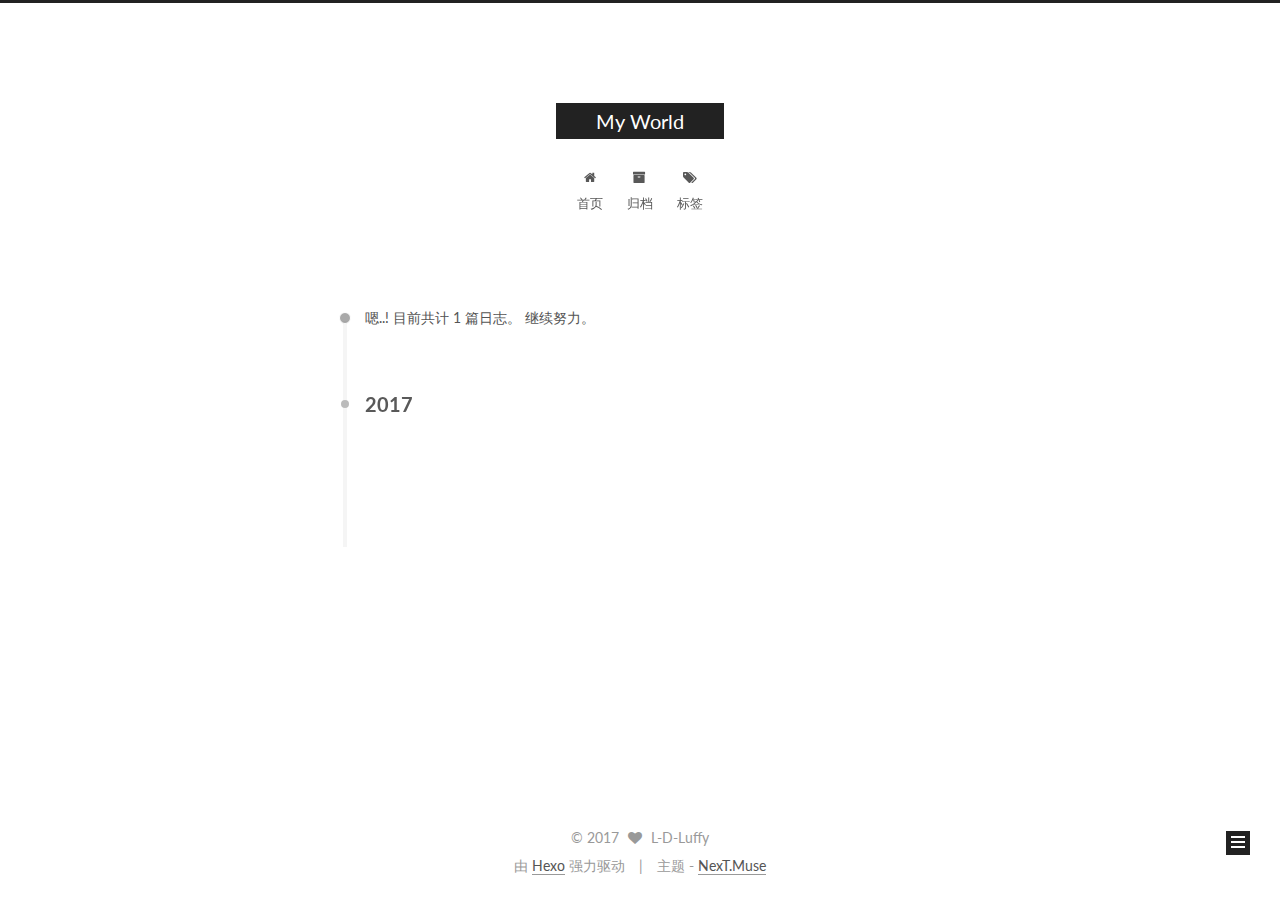
==== archives/index.html @ 0c059e35 "Site updated: 2017-06-30 21:00:08" ====
<!doctype html>



  


<html class="theme-next muse use-motion" lang="zh-Hans">
<head>
  <meta charset="UTF-8"/>
<meta http-equiv="X-UA-Compatible" content="IE=edge" />
<meta name="viewport" content="width=device-width, initial-scale=1, maximum-scale=1"/>









<meta http-equiv="Cache-Control" content="no-transform" />
<meta http-equiv="Cache-Control" content="no-siteapp" />















  
  
  <link href="/lib/fancybox/source/jquery.fancybox.css?v=2.1.5" rel="stylesheet" type="text/css" />




  
  
  
  

  
    
    
  

  

  

  

  

  
    
    
    <link href="//fonts.googleapis.com/css?family=Lato:300,300italic,400,400italic,700,700italic&subset=latin,latin-ext" rel="stylesheet" type="text/css">
  






<link href="/lib/font-awesome/css/font-awesome.min.css?v=4.6.2" rel="stylesheet" type="text/css" />

<link href="/css/main.css?v=5.1.1" rel="stylesheet" type="text/css" />


  <meta name="keywords" content="Hexo, NexT" />








  <link rel="shortcut icon" type="image/x-icon" href="/favicon.ico?v=5.1.1" />






<meta name="description" content="Welcome,My friends">
<meta property="og:type" content="website">
<meta property="og:title" content="My World">
<meta property="og:url" content="LD-luffy.github.io/archives/index.html">
<meta property="og:site_name" content="My World">
<meta property="og:description" content="Welcome,My friends">
<meta name="twitter:card" content="summary">
<meta name="twitter:title" content="My World">
<meta name="twitter:description" content="Welcome,My friends">



<script type="text/javascript" id="hexo.configurations">
  var NexT = window.NexT || {};
  var CONFIG = {
    root: '/',
    scheme: 'Muse',
    sidebar: {"position":"left","display":"post","offset":12,"offset_float":0,"b2t":false,"scrollpercent":false},
    fancybox: true,
    motion: true,
    duoshuo: {
      userId: '0',
      author: '博主'
    },
    algolia: {
      applicationID: '',
      apiKey: '',
      indexName: '',
      hits: {"per_page":10},
      labels: {"input_placeholder":"Search for Posts","hits_empty":"We didn't find any results for the search: ${query}","hits_stats":"${hits} results found in ${time} ms"}
    }
  };
</script>



  <link rel="canonical" href="LD-luffy.github.io/archives/"/>





  <title>归档 | My World</title>
  














</head>

<body itemscope itemtype="http://schema.org/WebPage" lang="zh-Hans">

  
  
    
  

  <div class="container sidebar-position-left  page-archive  ">
    <div class="headband"></div>

    <header id="header" class="header" itemscope itemtype="http://schema.org/WPHeader">
      <div class="header-inner"><div class="site-brand-wrapper">
  <div class="site-meta ">
    

    <div class="custom-logo-site-title">
      <a href="/"  class="brand" rel="start">
        <span class="logo-line-before"><i></i></span>
        <span class="site-title">My World</span>
        <span class="logo-line-after"><i></i></span>
      </a>
    </div>
      
        <p class="site-subtitle"></p>
      
  </div>

  <div class="site-nav-toggle">
    <button>
      <span class="btn-bar"></span>
      <span class="btn-bar"></span>
      <span class="btn-bar"></span>
    </button>
  </div>
</div>

<nav class="site-nav">
  

  
    <ul id="menu" class="menu">
      
        
        <li class="menu-item menu-item-home">
          <a href="/" rel="section">
            
              <i class="menu-item-icon fa fa-fw fa-home"></i> <br />
            
            首页
          </a>
        </li>
      
        
        <li class="menu-item menu-item-archives">
          <a href="/archives/" rel="section">
            
              <i class="menu-item-icon fa fa-fw fa-archive"></i> <br />
            
            归档
          </a>
        </li>
      
        
        <li class="menu-item menu-item-tags">
          <a href="/tags/" rel="section">
            
              <i class="menu-item-icon fa fa-fw fa-tags"></i> <br />
            
            标签
          </a>
        </li>
      

      
    </ul>
  

  
</nav>



 </div>
    </header>

    <main id="main" class="main">
      <div class="main-inner">
        <div class="content-wrap">
          <div id="content" class="content">
            

  <section id="posts" class="posts-collapse">
    <span class="archive-move-on"></span>

    <span class="archive-page-counter">
      
      
      
        
      
      嗯..! 目前共计 1 篇日志。 继续努力。
    </span>

    

      
      
      

      
        
        <div class="collection-title">
          <h2 class="archive-year motion-element" id="archive-year-2017">2017</h2>
        </div>
      
      

      

  <article class="post post-type-normal" itemscope itemtype="http://schema.org/Article">
    <header class="post-header">

      <h2 class="post-title">
        
            <a class="post-title-link" href="/2017/06/30/hello-world/" itemprop="url">
              
                <span itemprop="name">Hello World</span>
              
            </a>
        
      </h2>

      <div class="post-meta">
        <time class="post-time" itemprop="dateCreated"
              datetime="2017-06-30T11:47:14+08:00"
              content="2017-06-30" >
          06-30
        </time>
      </div>

    </header>
  </article>



    

  </section>

  



          </div>
          


          

        </div>
        
          
  
  <div class="sidebar-toggle">
    <div class="sidebar-toggle-line-wrap">
      <span class="sidebar-toggle-line sidebar-toggle-line-first"></span>
      <span class="sidebar-toggle-line sidebar-toggle-line-middle"></span>
      <span class="sidebar-toggle-line sidebar-toggle-line-last"></span>
    </div>
  </div>

  <aside id="sidebar" class="sidebar">
    <div class="sidebar-inner">

      

      

      <section class="site-overview sidebar-panel sidebar-panel-active">
        <div class="site-author motion-element" itemprop="author" itemscope itemtype="http://schema.org/Person">
          <img class="site-author-image" itemprop="image"
               src="/images/avatar.gif"
               alt="L-D-Luffy" />
          <p class="site-author-name" itemprop="name">L-D-Luffy</p>
           
              <p class="site-description motion-element" itemprop="description">Welcome,My friends</p>
          
        </div>
        <nav class="site-state motion-element">

          
            <div class="site-state-item site-state-posts">
              <a href="/archives/">
                <span class="site-state-item-count">1</span>
                <span class="site-state-item-name">日志</span>
              </a>
            </div>
          

          

          

        </nav>

        

        <div class="links-of-author motion-element">
          
        </div>

        
        

        
        

        


      </section>

      

      

    </div>
  </aside>


        
      </div>
    </main>

    <footer id="footer" class="footer">
      <div class="footer-inner">
        <div class="copyright" >
  
  &copy; 
  <span itemprop="copyrightYear">2017</span>
  <span class="with-love">
    <i class="fa fa-heart"></i>
  </span>
  <span class="author" itemprop="copyrightHolder">L-D-Luffy</span>
</div>


<div class="powered-by">
  由 <a class="theme-link" href="https://hexo.io">Hexo</a> 强力驱动
</div>

<div class="theme-info">
  主题 -
  <a class="theme-link" href="https://github.com/iissnan/hexo-theme-next">
    NexT.Muse
  </a>
</div>


        

        
      </div>
    </footer>

    
      <div class="back-to-top">
        <i class="fa fa-arrow-up"></i>
        
      </div>
    

  </div>

  

<script type="text/javascript">
  if (Object.prototype.toString.call(window.Promise) !== '[object Function]') {
    window.Promise = null;
  }
</script>









  












  
  <script type="text/javascript" src="/lib/jquery/index.js?v=2.1.3"></script>

  
  <script type="text/javascript" src="/lib/fastclick/lib/fastclick.min.js?v=1.0.6"></script>

  
  <script type="text/javascript" src="/lib/jquery_lazyload/jquery.lazyload.js?v=1.9.7"></script>

  
  <script type="text/javascript" src="/lib/velocity/velocity.min.js?v=1.2.1"></script>

  
  <script type="text/javascript" src="/lib/velocity/velocity.ui.min.js?v=1.2.1"></script>

  
  <script type="text/javascript" src="/lib/fancybox/source/jquery.fancybox.pack.js?v=2.1.5"></script>


  


  <script type="text/javascript" src="/js/src/utils.js?v=5.1.1"></script>

  <script type="text/javascript" src="/js/src/motion.js?v=5.1.1"></script>



  
  

  
  
    <script type="text/javascript" id="motion.page.archive">
      $('.archive-year').velocity('transition.slideLeftIn');
    </script>
  


  


  <script type="text/javascript" src="/js/src/bootstrap.js?v=5.1.1"></script>



  


  




	





  





  





  






  





  

  

  

  

  

  

</body>
</html>
---- css/main.css ----
/* normalize.css v3.0.2 | MIT License | git.io/normalize */
html {
  font-family: sans-serif; /* 1 */
  -ms-text-size-adjust: 100%; /* 2 */
  -webkit-text-size-adjust: 100%; /* 2 */
}
body {
  margin: 0;
}
article,
aside,
details,
figcaption,
figure,
footer,
header,
hgroup,
main,
menu,
nav,
section,
summary {
  display: block;
}
audio,
canvas,
progress,
video {
  display: inline-block; /* 1 */
  vertical-align: baseline; /* 2 */
}
audio:not([controls]) {
  display: none;
  height: 0;
}
[hidden],
template {
  display: none;
}
a {
  background-color: transparent;
}
a:active,
a:hover {
  outline: 0;
}
abbr[title] {
  border-bottom: 1px dotted;
}
b,
strong {
  font-weight: bold;
}
dfn {
  font-style: italic;
}
h1 {
  font-size: 2em;
  margin: 0.67em 0;
}
mark {
  background: #ff0;
  color: #000;
}
small {
  font-size: 80%;
}
sub,
sup {
  font-size: 75%;
  line-height: 0;
  position: relative;
  vertical-align: baseline;
}
sup {
  top: -0.5em;
}
sub {
  bottom: -0.25em;
}
img {
  border: 0;
}
svg:not(:root) {
  overflow: hidden;
}
figure {
  margin: 1em 40px;
}
hr {
  -moz-box-sizing: content-box;
  box-sizing: content-box;
  height: 0;
}
pre {
  overflow: auto;
}
code,
kbd,
pre,
samp {
  font-family: monospace, monospace;
  font-size: 1em;
}
button,
input,
optgroup,
select,
textarea {
  color: inherit; /* 1 */
  font: inherit; /* 2 */
  margin: 0; /* 3 */
}
button {
  overflow: visible;
}
button,
select {
  text-transform: none;
}
button,
html input[type="button"],
input[type="reset"],
input[type="submit"] {
  -webkit-appearance: button; /* 2 */
  cursor: pointer; /* 3 */
}
button[disabled],
html input[disabled] {
  cursor: default;
}
button::-moz-focus-inner,
input::-moz-focus-inner {
  border: 0;
  padding: 0;
}
input {
  line-height: normal;
}
input[type="checkbox"],
input[type="radio"] {
  box-sizing: border-box; /* 1 */
  padding: 0; /* 2 */
}
input[type="number"]::-webkit-inner-spin-button,
input[type="number"]::-webkit-outer-spin-button {
  height: auto;
}
input[type="search"] {
  -webkit-appearance: textfield; /* 1 */
  -moz-box-sizing: content-box;
  -webkit-box-sizing: content-box; /* 2 */
  box-sizing: content-box;
}
input[type="search"]::-webkit-search-cancel-button,
input[type="search"]::-webkit-search-decoration {
  -webkit-appearance: none;
}
fieldset {
  border: 1px solid #c0c0c0;
  margin: 0 2px;
  padding: 0.35em 0.625em 0.75em;
}
legend {
  border: 0; /* 1 */
  padding: 0; /* 2 */
}
textarea {
  overflow: auto;
}
optgroup {
  font-weight: bold;
}
table {
  border-collapse: collapse;
  border-spacing: 0;
}
td,
th {
  padding: 0;
}
::selection {
  background: #262a30;
  color: #fff;
}
body {
  position: relative;
  font-family: 'Lato', "PingFang SC", "Microsoft YaHei", sans-serif;
  font-size: 14px;
  line-height: 2;
  color: #555;
  background: #fff;
}
@media (max-width: 767px) {
  body {
    padding-right: 0 !important;
  }
}
@media (min-width: 768px) and (max-width: 991px) {
  body {
    padding-right: 0 !important;
  }
}
@media (min-width: 1600px) {
  body {
    font-size: 16px;
  }
}
h1,
h2,
h3,
h4,
h5,
h6 {
  margin: 0;
  padding: 0;
  font-weight: bold;
  line-height: 1.5;
  font-family: 'Lato', "PingFang SC", "Microsoft YaHei", sans-serif;
}
h2,
h3,
h4,
h5,
h6 {
  margin: 20px 0 15px;
}
h1 {
  font-size: 22px;
}
@media (max-width: 767px) {
  h1 {
    font-size: 18px;
  }
}
h2 {
  font-size: 20px;
}
@media (max-width: 767px) {
  h2 {
    font-size: 16px;
  }
}
h3 {
  font-size: 18px;
}
@media (max-width: 767px) {
  h3 {
    font-size: 14px;
  }
}
h4 {
  font-size: 16px;
}
@media (max-width: 767px) {
  h4 {
    font-size: 12px;
  }
}
h5 {
  font-size: 14px;
}
@media (max-width: 767px) {
  h5 {
    font-size: 10px;
  }
}
h6 {
  font-size: 12px;
}
@media (max-width: 767px) {
  h6 {
    font-size: 8px;
  }
}
p {
  margin: 0 0 25px 0;
}
a {
  color: #555;
  text-decoration: none;
  border-bottom: 1px solid #999;
  word-wrap: break-word;
}
a:hover {
  color: #222;
  border-bottom-color: #222;
}
blockquote {
  margin: 0;
  padding: 0;
}
img {
  display: block;
  margin: auto;
  max-width: 100%;
  height: auto;
}
hr {
  margin: 40px 0;
  height: 3px;
  border: none;
  background-color: #ddd;
  background-image: repeating-linear-gradient(-45deg, #fff, #fff 4px, transparent 4px, transparent 8px);
}
blockquote {
  padding: 0 15px;
  color: #666;
  border-left: 4px solid #ddd;
}
blockquote cite::before {
  content: "-";
  padding: 0 5px;
}
dt {
  font-weight: 700;
}
dd {
  margin: 0;
  padding: 0;
}
.text-left {
  text-align: left;
}
.text-center {
  text-align: center;
}
.text-right {
  text-align: right;
}
.text-justify {
  text-align: justify;
}
.text-nowrap {
  white-space: nowrap;
}
.text-lowercase {
  text-transform: lowercase;
}
.text-uppercase {
  text-transform: uppercase;
}
.text-capitalize {
  text-transform: capitalize;
}
.center-block {
  display: block;
  margin-left: auto;
  margin-right: auto;
}
.clearfix:before,
.clearfix:after {
  content: " ";
  display: table;
}
.clearfix:after {
  clear: both;
}
.pullquote {
  width: 45%;
}
.pullquote.left {
  float: left;
  margin-left: 5px;
  margin-right: 10px;
}
.pullquote.right {
  float: right;
  margin-left: 10px;
  margin-right: 5px;
}
.affix.affix.affix {
  position: fixed;
}
.translation {
  margin-top: -20px;
  font-size: 14px;
  color: #999;
}
.scrollbar-measure {
  width: 100px;
  height: 100px;
  overflow: scroll;
  position: absolute;
  top: -9999px;
}
.use-motion .motion-element {
  opacity: 0;
}
table {
  margin: 20px 0;
  width: 100%;
  border-collapse: collapse;
  border-spacing: 0;
  border: 1px solid #ddd;
  font-size: 14px;
  table-layout: fixed;
  word-wrap: break-all;
}
table>tbody>tr:nth-of-type(odd) {
  background-color: #f9f9f9;
}
table>tbody>tr:hover {
  background-color: #f5f5f5;
}
caption,
th,
td {
  padding: 8px;
  text-align: left;
  vertical-align: middle;
  font-weight: normal;
}
th,
td {
  border-bottom: 3px solid #ddd;
  border-right: 1px solid #eee;
}
th {
  padding-bottom: 10px;
  font-weight: 700;
}
td {
  border-bottom-width: 1px;
}
html,
body {
  height: 100%;
}
.container {
  position: relative;
  min-height: 100%;
}
.header-inner {
  margin: 0 auto;
  padding: 100px 0 70px;
  width: 700px;
}
@media (min-width: 1600px) {
  .container .header-inner {
    width: 900px;
  }
}
.main {
  padding-bottom: 150px;
}
.main-inner {
  margin: 0 auto;
  width: 700px;
}
@media (min-width: 1600px) {
  .container .main-inner {
    width: 900px;
  }
}
.footer {
  position: absolute;
  left: 0;
  bottom: 0;
  width: 100%;
  min-height: 50px;
}
.footer-inner {
  box-sizing: border-box;
  margin: 20px auto;
  width: 700px;
}
@media (min-width: 1600px) {
  .container .footer-inner {
    width: 900px;
  }
}
pre,
.highlight {
  overflow: auto;
  margin: 20px 0;
  padding: 0;
  font-size: 13px;
  color: #4d4d4c;
  background: #f7f7f7;
  line-height: 1.6;
}
pre,
code {
  font-family: consolas, Menlo, "PingFang SC", "Microsoft YaHei", monospace;
}
code {
  padding: 2px 4px;
  word-wrap: break-word;
  color: #555;
  background: #eee;
  border-radius: 3px;
  font-size: 13px;
}
pre code {
  padding: 0;
  color: #4d4d4c;
  background: none;
  text-shadow: none;
}
.highlight {
  border-radius: 1px;
}
.highlight pre {
  border: none;
  margin: 0;
  padding: 10px 0;
}
.highlight table {
  margin: 0;
  width: auto;
  border: none;
}
.highlight td {
  border: none;
  padding: 0;
}
.highlight figcaption {
  font-size: 1em;
  color: #4d4d4c;
  line-height: 1em;
  margin-bottom: 1em;
}
.highlight figcaption:before,
.highlight figcaption:after {
  content: " ";
  display: table;
}
.highlight figcaption:after {
  clear: both;
}
.highlight figcaption a {
  float: right;
  color: #4d4d4c;
}
.highlight figcaption a:hover {
  border-bottom-color: #4d4d4c;
}
.highlight .gutter pre {
  padding-left: 10px;
  padding-right: 10px;
  color: #869194;
  text-align: right;
  background-color: #eff2f3;
}
.highlight .code pre {
  width: 100%;
  padding-left: 10px;
  padding-right: 10px;
  background-color: #f7f7f7;
}
.highlight .line {
  height: 20px;
}
.gutter {
  -webkit-user-select: none;
  -moz-user-select: none;
  -ms-user-select: none;
  user-select: none;
}
.gist table {
  width: auto;
}
.gist table td {
  border: none;
}
pre .deletion {
  background: #fdd;
}
pre .addition {
  background: #dfd;
}
pre .meta {
  color: #8959a8;
}
pre .comment {
  color: #8e908c;
}
pre .variable,
pre .attribute,
pre .tag,
pre .regexp,
pre .ruby .constant,
pre .xml .tag .title,
pre .xml .pi,
pre .xml .doctype,
pre .html .doctype,
pre .css .id,
pre .css .class,
pre .css .pseudo {
  color: #c82829;
}
pre .number,
pre .preprocessor,
pre .built_in,
pre .literal,
pre .params,
pre .constant,
pre .command {
  color: #f5871f;
}
pre .ruby .class .title,
pre .css .rules .attribute,
pre .string,
pre .value,
pre .inheritance,
pre .header,
pre .ruby .symbol,
pre .xml .cdata,
pre .special,
pre .number,
pre .formula {
  color: #718c00;
}
pre .title,
pre .css .hexcolor {
  color: #3e999f;
}
pre .function,
pre .python .decorator,
pre .python .title,
pre .ruby .function .title,
pre .ruby .title .keyword,
pre .perl .sub,
pre .javascript .title,
pre .coffeescript .title {
  color: #4271ae;
}
pre .keyword,
pre .javascript .function {
  color: #8959a8;
}
.full-image.full-image.full-image {
  border: none;
  max-width: 100%;
  width: auto;
  margin: 20px auto;
}
@media (min-width: 992px) {
  .full-image.full-image.full-image {
    max-width: none;
    width: 110%;
    margin: 25px -5%;
  }
}
.blockquote-center,
.page-home .post-type-quote blockquote,
.page-post-detail .post-type-quote blockquote {
  position: relative;
  margin: 40px 0;
  padding: 0;
  border-left: none;
  text-align: center;
}
.blockquote-center::before,
.page-home .post-type-quote blockquote::before,
.page-post-detail .post-type-quote blockquote::before,
.blockquote-center::after,
.page-home .post-type-quote blockquote::after,
.page-post-detail .post-type-quote blockquote::after {
  position: absolute;
  content: ' ';
  display: block;
  width: 100%;
  height: 24px;
  opacity: 0.2;
  background-repeat: no-repeat;
  background-position: 0 -6px;
  background-size: 22px 22px;
}
.blockquote-center::before,
.page-home .post-type-quote blockquote::before,
.page-post-detail .post-type-quote blockquote::before {
  top: -20px;
  background-image: url("../images/quote-l.svg");
  border-top: 1px solid #ccc;
}
.blockquote-center::after,
.page-home .post-type-quote blockquote::after,
.page-post-detail .post-type-quote blockquote::after {
  bottom: -20px;
  background-image: url("../images/quote-r.svg");
  border-bottom: 1px solid #ccc;
  background-position: 100% 8px;
}
.blockquote-center p,
.page-home .post-type-quote blockquote p,
.page-post-detail .post-type-quote blockquote p,
.blockquote-center div,
.page-home .post-type-quote blockquote div,
.page-post-detail .post-type-quote blockquote div {
  text-align: center;
}
.post .post-body .group-picture img {
  box-sizing: border-box;
  padding: 0 3px;
  border: none;
}
.post .group-picture-row {
  overflow: hidden;
  margin-top: 6px;
}
.post .group-picture-row:first-child {
  margin-top: 0;
}
.post .group-picture-column {
  float: left;
}
.page-post-detail .post-body .group-picture-column {
  float: none;
  margin-top: 10px;
  width: auto !important;
}
.page-post-detail .post-body .group-picture-column img {
  margin: 0 auto;
}
.page-archive .group-picture-container {
  overflow: hidden;
}
.page-archive .group-picture-row {
  float: left;
}
.page-archive .group-picture-row:first-child {
  margin-top: 6px;
}
.page-archive .group-picture-column {
  max-width: 150px;
  max-height: 150px;
}
.note {
  padding: 20px;
  margin: 20px 0;
  border: 1px solid #eee;
  border-left-width: 5px;
  border-radius: 3px;
}
.note h2,
.note h3,
.note h4,
.note h5,
.note h6 {
  margin-top: 0;
  margin-bottom: 5px;
  padding-top: 0 !important;
}
.note p:last-child {
  margin-bottom: 0;
}
.note code {
  border-radius: 3px;
}
.note+.note {
  margin-top: -5px;
}
.default {
  border-left-color: #777;
}
.default h2,
.default h3,
.default h4,
.default h5,
.default h6 {
  color: #777;
}
.primary {
  border-left-color: #428bca;
}
.primary h2,
.primary h3,
.primary h4,
.primary h5,
.primary h6 {
  color: #428bca;
}
.success {
  border-left-color: #5cb85c;
}
.success h2,
.success h3,
.success h4,
.success h5,
.success h6 {
  color: #5cb85c;
}
.danger {
  border-left-color: #d9534f;
}
.danger h2,
.danger h3,
.danger h4,
.danger h5,
.danger h6 {
  color: #d9534f;
}
.warning {
  border-left-color: #f0ad4e;
}
.warning h2,
.warning h3,
.warning h4,
.warning h5,
.warning h6 {
  color: #f0ad4e;
}
.info {
  border-left-color: #5bc0de;
}
.info h2,
.info h3,
.info h4,
.info h5,
.info h6 {
  color: #5bc0de;
}
.btn {
  display: inline-block;
  padding: 0 20px;
  font-size: 14px;
  color: #fff;
  background: #222;
  border: 2px solid #222;
  text-decoration: none;
  border-radius: 0;
  transition-property: background-color;
  transition-duration: 0.2s;
  transition-timing-function: ease-in-out;
  transition-delay: 0s;
}
.btn:hover,
.post-button .btn:hover {
  border-color: #222;
  color: #222;
  background: #fff;
}
.btn-bar {
  display: block;
  width: 22px;
  height: 2px;
  background: #555;
  border-radius: 1px;
}
.btn-bar+.btn-bar {
  margin-top: 4px;
}
.pagination {
  margin: 120px 0 40px;
  text-align: center;
  border-top: 1px solid #eee;
}
.page-number-basic,
.pagination .prev,
.pagination .next,
.pagination .page-number,
.pagination .space {
  display: inline-block;
  position: relative;
  top: -1px;
  margin: 0 10px;
  padding: 0 10px;
  line-height: 30px;
}
@media (max-width: 767px) {
  .page-number-basic,
  .pagination .prev,
  .pagination .next,
  .pagination .page-number,
  .pagination .space {
    margin: 0 5px;
  }
}
.pagination .prev,
.pagination .next,
.pagination .page-number {
  border-bottom: 0;
  border-top: 1px solid #eee;
  transition-property: border-color;
  transition-duration: 0.2s;
  transition-timing-function: ease-in-out;
  transition-delay: 0s;
}
.pagination .prev:hover,
.pagination .next:hover,
.pagination .page-number:hover {
  border-top-color: #222;
}
.pagination .space {
  padding: 0;
  margin: 0;
}
.pagination .prev {
  margin-left: 0;
}
.pagination .next {
  margin-right: 0;
}
.pagination .page-number.current {
  color: #fff;
  background: #ccc;
  border-top-color: #ccc;
}
@media (max-width: 767px) {
  .pagination {
    border-top: none;
  }
  .pagination .prev,
  .pagination .next,
  .pagination .page-number {
    margin-bottom: 10px;
    border-top: 0;
    border-bottom: 1px solid #eee;
  }
  .pagination .prev:hover,
  .pagination .next:hover,
  .pagination .page-number:hover {
    border-bottom-color: #222;
  }
}
.comments {
  margin: 60px 20px 0;
}
.tag-cloud {
  text-align: center;
}
.tag-cloud a {
  display: inline-block;
  margin: 10px;
}
.back-to-top {
  box-sizing: border-box;
  position: fixed;
  bottom: -100px;
  right: 30px;
  z-index: 1050;
  padding: 0 6px;
  width: 24px;
  background: #222;
  font-size: 12px;
  opacity: 1;
  color: #fff;
  cursor: pointer;
  text-align: center;
  -webkit-transform: translateZ(0);
  transition-property: bottom;
  transition-duration: 0.2s;
  transition-timing-function: ease-in-out;
  transition-delay: 0s;
}
@media (max-width: 767px) {
  .back-to-top {
    display: none;
  }
}
@media (min-width: 768px) and (max-width: 991px) {
  .back-to-top {
    display: none;
  }
}
.back-to-top.back-to-top-on {
  bottom: 19px;
}
.header {
  background: transparent;
}
.header-inner {
  position: relative;
}
.headband {
  height: 3px;
  background: #222;
}
.site-meta {
  margin: 0;
  text-align: center;
}
@media (max-width: 767px) {
  .site-meta {
    text-align: center;
  }
}
.brand {
  position: relative;
  display: inline-block;
  padding: 0 40px;
  color: #fff;
  background: #222;
  border-bottom: none;
}
.brand:hover {
  color: #fff;
}
.logo {
  display: inline-block;
  margin-right: 5px;
  line-height: 36px;
  vertical-align: top;
}
.site-title {
  display: inline-block;
  vertical-align: top;
  line-height: 36px;
  font-size: 20px;
  font-weight: normal;
  font-family: 'Lato', "PingFang SC", "Microsoft YaHei", sans-serif;
}
.site-subtitle {
  margin-top: 10px;
  font-size: 13px;
  color: #999;
}
.use-motion .brand {
  opacity: 0;
}
.use-motion .logo,
.use-motion .site-title,
.use-motion .site-subtitle {
  opacity: 0;
  position: relative;
  top: -10px;
}
.site-nav-toggle {
  display: none;
  position: absolute;
  top: 10px;
  left: 10px;
}
@media (max-width: 767px) {
  .site-nav-toggle {
    display: block;
  }
}
.site-nav-toggle button {
  margin-top: 2px;
  padding: 9px 10px;
  background: transparent;
  border: none;
}
@media (max-width: 767px) {
  .site-nav {
    display: none;
    margin: 0 -10px;
    padding: 0 10px;
    clear: both;
    border-top: 1px solid #ddd;
  }
}
@media (min-width: 768px) and (max-width: 991px) {
  .site-nav {
    display: block !important;
  }
}
@media (min-width: 992px) {
  .site-nav {
    display: block !important;
  }
}
.menu {
  margin-top: 20px;
  padding-left: 0;
  text-align: center;
}
.menu .menu-item {
  display: inline-block;
  margin: 0 10px;
  list-style: none;
}
@media screen and (max-width: 767px) {
  .menu .menu-item {
    margin-top: 10px;
  }
}
.menu .menu-item a {
  display: block;
  font-size: 13px;
  line-height: inherit;
  border-bottom: 1px solid transparent;
  transition-property: border-color;
  transition-duration: 0.2s;
  transition-timing-function: ease-in-out;
  transition-delay: 0s;
}
.menu .menu-item a:hover {
  border-bottom-color: #222;
}
.menu .menu-item .fa {
  margin-right: 5px;
}
.use-motion .menu-item {
  opacity: 0;
}
.post-body {
  font-family: 'Lato', "PingFang SC", "Microsoft YaHei", sans-serif;
}
@media (max-width: 767px) {
  .post-body {
    word-break: break-word;
  }
}
.post-body .fancybox img {
  display: block !important;
  margin: 0 auto;
  cursor: pointer;
  cursor: zoom-in;
  cursor: -webkit-zoom-in;
}
.post-body .image-caption,
.post-body .figure .caption {
  margin: 10px auto 15px;
  text-align: center;
  font-size: 14px;
  color: #999;
  font-weight: bold;
  line-height: 1;
}
.post-sticky-flag {
  display: inline-block;
  font-size: 16px;
  -ms-transform: rotate(30deg);
  -webkit-transform: rotate(30deg);
  -moz-transform: rotate(30deg);
  -ms-transform: rotate(30deg);
  -o-transform: rotate(30deg);
  transform: rotate(30deg);
}
.posts-expand {
  padding-top: 40px;
}
@media (max-width: 767px) {
  .posts-expand {
    margin: 0 20px;
  }
  .post-body pre {
    padding: 10px;
  }
  .post-body pre .gutter pre {
    padding-right: 10px;
  }
  .post-body .highlight {
    margin-left: 0px;
    margin-right: 0px;
    padding: 0;
  }
  .post-body .highlight .gutter pre {
    padding-right: 10px;
  }
}
@media (min-width: 992px) {
  .posts-expand .post-body {
    text-align: justify;
  }
}
.posts-expand .post-body h2,
.posts-expand .post-body h3,
.posts-expand .post-body h4,
.posts-expand .post-body h5,
.posts-expand .post-body h6 {
  padding-top: 10px;
}
.posts-expand .post-body h2 .header-anchor,
.posts-expand .post-body h3 .header-anchor,
.posts-expand .post-body h4 .header-anchor,
.posts-expand .post-body h5 .header-anchor,
.posts-expand .post-body h6 .header-anchor {
  float: right;
  margin-left: 10px;
  color: #ccc;
  border-bottom-style: none;
  visibility: hidden;
}
.posts-expand .post-body h2 .header-anchor:hover,
.posts-expand .post-body h3 .header-anchor:hover,
.posts-expand .post-body h4 .header-anchor:hover,
.posts-expand .post-body h5 .header-anchor:hover,
.posts-expand .post-body h6 .header-anchor:hover {
  color: inherit;
}
.posts-expand .post-body h2:hover .header-anchor,
.posts-expand .post-body h3:hover .header-anchor,
.posts-expand .post-body h4:hover .header-anchor,
.posts-expand .post-body h5:hover .header-anchor,
.posts-expand .post-body h6:hover .header-anchor {
  visibility: visible;
}
.posts-expand .post-body ul li {
  list-style: circle;
}
.posts-expand .post-body img {
  box-sizing: border-box;
  margin: auto;
  padding: 3px;
  border: 1px solid #ddd;
}
.posts-expand .fancybox img {
  margin: 0 auto;
}
@media (max-width: 767px) {
  .posts-collapse {
    margin: 0 20px;
  }
  .posts-collapse .post-title,
  .posts-collapse .post-meta {
    display: block;
    width: auto;
    text-align: left;
  }
}
.posts-collapse {
  position: relative;
  z-index: 1010;
  margin-left: 55px;
}
.posts-collapse::after {
  content: " ";
  position: absolute;
  top: 20px;
  left: 0;
  margin-left: -2px;
  width: 4px;
  height: 100%;
  background: #f5f5f5;
  z-index: -1;
}
@media (max-width: 767px) {
  .posts-collapse {
    margin: 0 20px;
  }
}
.posts-collapse .collection-title {
  position: relative;
  margin: 60px 0;
}
.posts-collapse .collection-title h1,
.posts-collapse .collection-title h2 {
  margin-left: 20px;
}
.posts-collapse .collection-title small {
  color: #bbb;
  margin-left: 5px;
}
.posts-collapse .collection-title::before {
  content: " ";
  position: absolute;
  left: 0;
  top: 50%;
  margin-left: -4px;
  margin-top: -4px;
  width: 8px;
  height: 8px;
  background: #bbb;
  border-radius: 50%;
}
.posts-collapse .post {
  margin: 30px 0;
}
.posts-collapse .post-header {
  position: relative;
  transition-duration: 0.2s;
  transition-timing-function: ease-in-out;
  transition-delay: 0s;
  transition-property: border;
  border-bottom: 1px dashed #ccc;
}
.posts-collapse .post-header::before {
  content: " ";
  position: absolute;
  left: 0;
  top: 12px;
  width: 6px;
  height: 6px;
  margin-left: -4px;
  background: #bbb;
  border-radius: 50%;
  border: 1px solid #fff;
  transition-duration: 0.2s;
  transition-timing-function: ease-in-out;
  transition-delay: 0s;
  transition-property: background;
}
.posts-collapse .post-header:hover {
  border-bottom-color: #666;
}
.posts-collapse .post-header:hover::before {
  background: #222;
}
.posts-collapse .post-meta {
  position: absolute;
  font-size: 12px;
  left: 20px;
  top: 5px;
}
.posts-collapse .post-comments-count {
  display: none;
}
.posts-collapse .post-title {
  margin-left: 60px;
  font-size: 16px;
  font-weight: normal;
  line-height: inherit;
}
.posts-collapse .post-title::after {
  margin-left: 3px;
  opacity: 0.6;
}
.posts-collapse .post-title a {
  color: #666;
  border-bottom: none;
}
.page-home .post-type-quote .post-header,
.page-post-detail .post-type-quote .post-header,
.page-home .post-type-quote .post-tags,
.page-post-detail .post-type-quote .post-tags {
  display: none;
}
.posts-expand .post-title {
  font-size: 26px;
  text-align: center;
  word-break: break-word;
  font-weight: 400;
}
@media (max-width: 767px) {
  .posts-expand .post-title {
    font-size: 22px;
  }
}
.posts-expand .post-title-link {
  display: inline-block;
  position: relative;
  color: #555;
  border-bottom: none;
  line-height: 1.2;
  vertical-align: top;
}
.posts-expand .post-title-link::before {
  content: "";
  position: absolute;
  width: 100%;
  height: 2px;
  bottom: 0;
  left: 0;
  background-color: #000;
  visibility: hidden;
  -webkit-transform: scaleX(0);
  -moz-transform: scaleX(0);
  -ms-transform: scaleX(0);
  -o-transform: scaleX(0);
  transform: scaleX(0);
  transition-duration: 0.2s;
  transition-timing-function: ease-in-out;
  transition-delay: 0s;
}
.posts-expand .post-title-link:hover::before {
  visibility: visible;
  -webkit-transform: scaleX(1);
  -moz-transform: scaleX(1);
  -ms-transform: scaleX(1);
  -o-transform: scaleX(1);
  transform: scaleX(1);
}
.posts-expand .post-title-link .fa {
  font-size: 16px;
}
.posts-expand .post-meta {
  margin: 3px 0 60px 0;
  color: #999;
  font-family: 'Lato', "PingFang SC", "Microsoft YaHei", sans-serif;
  font-size: 12px;
  text-align: center;
}
.posts-expand .post-meta .post-category-list {
  display: inline-block;
  margin: 0;
  padding: 3px;
}
.posts-expand .post-meta .post-category-list-link {
  color: #999;
}
.posts-expand .post-meta .post-description {
  font-size: 14px;
  margin-top: 2px;
}
.post-wordcount {
  display: inline-block;
}
.post-meta-divider {
  margin: 0 0.5em;
}
.post-meta-item-icon {
  margin-right: 3px;
}
@media (min-width: 768px) and (max-width: 991px) {
  .post-meta-item-icon {
    display: inline-block;
  }
}
@media (max-width: 767px) {
  .post-meta-item-icon {
    display: inline-block;
  }
}
@media (min-width: 768px) and (max-width: 991px) {
  .post-meta-item-text {
    display: none;
  }
}
@media (max-width: 767px) {
  .post-meta-item-text {
    display: none;
  }
}
@media (max-width: 767px) {
  .posts-expand .post-comments-count {
    display: none;
  }
}
.post-button {
  margin-top: 50px;
}
.post-button .btn {
  color: #fff;
  font-size: 14px;
  background: #222;
  border-radius: 0;
  line-height: 2;
  margin: 0 4px 8px 4px;
}
.post-button .fa-fw {
  width: 1.285714285714286em;
  text-align: left;
}
.posts-expand .post-tags {
  margin-top: 40px;
  text-align: center;
}
.posts-expand .post-tags a {
  display: inline-block;
  margin-right: 10px;
  font-size: 13px;
}
.post-nav {
  display: table;
  margin-top: 15px;
  width: 100%;
  border-top: 1px solid #eee;
}
.post-nav-divider {
  display: table-cell;
  width: 10%;
}
.post-nav-item {
  display: table-cell;
  padding: 10px 0 0 0;
  width: 45%;
  vertical-align: top;
}
.post-nav-item a {
  position: relative;
  display: block;
  line-height: 25px;
  font-size: 14px;
  color: #555;
  border-bottom: none;
}
.post-nav-item a:hover {
  color: #222;
  border-bottom: none;
}
.post-nav-item a:active {
  top: 2px;
}
.post-nav-item .fa {
  position: absolute;
  top: 8px;
  left: 0;
  font-size: 12px;
}
.post-nav-next a {
  padding-left: 15px;
}
.post-nav-prev {
  text-align: right;
}
.post-nav-prev a {
  padding-right: 15px;
}
.post-nav-prev .fa {
  right: 0;
  left: auto;
}
.posts-expand .post-eof {
  display: block;
  margin: 80px auto 60px;
  width: 8%;
  height: 1px;
  background: #ccc;
  text-align: center;
}
.post:last-child .post-eof.post-eof.post-eof {
  display: none;
}
.post-gallery {
  display: table;
  table-layout: fixed;
  width: 100%;
  border-collapse: separate;
}
.post-gallery-row {
  display: table-row;
}
.post-gallery .post-gallery-img {
  display: table-cell;
  text-align: center;
  vertical-align: middle;
  border: none;
}
.post-gallery .post-gallery-img img {
  max-width: 100%;
  max-height: 100%;
  border: none;
}
.fancybox-close,
.fancybox-close:hover {
  border: none;
}
.sidebar {
  position: fixed;
  right: 0;
  top: 0;
  bottom: 0;
  width: 0;
  z-index: 1040;
  box-shadow: inset 0 2px 6px #000;
  background: #222;
  -webkit-transform: translateZ(0);
}
.sidebar a {
  color: #999;
  border-bottom-color: #555;
}
.sidebar a:hover {
  color: #eee;
}
@media (min-width: 768px) and (max-width: 991px) {
  .sidebar {
    display: none !important;
  }
}
@media (max-width: 767px) {
  .sidebar {
    display: none !important;
  }
}
.sidebar-inner {
  position: relative;
  padding: 20px 10px;
  color: #999;
  text-align: center;
}
.sidebar-toggle {
  position: fixed;
  right: 30px;
  bottom: 45px;
  width: 14px;
  height: 14px;
  padding: 5px;
  background: #222;
  line-height: 0;
  z-index: 1050;
  cursor: pointer;
  -webkit-transform: translateZ(0);
}
@media (min-width: 768px) and (max-width: 991px) {
  .sidebar-toggle {
    display: none;
  }
}
@media (max-width: 767px) {
  .sidebar-toggle {
    display: none;
  }
}
.sidebar-toggle-line {
  position: relative;
  display: inline-block;
  vertical-align: top;
  height: 2px;
  width: 100%;
  background: #fff;
  margin-top: 3px;
}
.sidebar-toggle-line:first-child {
  margin-top: 0;
}
.site-author-image {
  display: block;
  margin: 0 auto;
  padding: 2px;
  max-width: 96px;
  height: auto;
  border: 2px solid #333;
}
.site-author-name {
  margin: 5px 0 0;
  text-align: center;
  color: #f5f5f5;
  font-weight: normal;
}
.site-description {
  margin-top: 5px;
  text-align: center;
  font-size: 14px;
  color: #999;
}
.site-state {
  overflow: hidden;
  line-height: 1.4;
  white-space: nowrap;
  text-align: center;
}
.site-state-item {
  display: inline-block;
  padding: 0 15px;
  border-left: 1px solid #333;
}
.site-state-item:first-child {
  border-left: none;
}
.site-state-item a {
  border-bottom: none;
}
.site-state-item-count {
  display: block;
  text-align: center;
  color: inherit;
  font-weight: 600;
  font-size: 18px;
}
.site-state-item-name {
  font-size: 13px;
  color: inherit;
}
.feed-link {
  margin-top: 20px;
}
.feed-link a {
  display: inline-block;
  padding: 0 15px;
  color: #fc6423;
  border: 1px solid #fc6423;
  border-radius: 4px;
}
.feed-link a i {
  color: #fc6423;
  font-size: 14px;
}
.feed-link a:hover {
  color: #fff;
  background: #fc6423;
}
.feed-link a:hover i {
  color: #fff;
}
.links-of-author {
  margin-top: 20px;
}
.links-of-author a {
  display: inline-block;
  vertical-align: middle;
  margin-right: 10px;
  margin-bottom: 10px;
  border-bottom-color: #555;
  font-size: 13px;
}
.links-of-author a:before {
  display: inline-block;
  vertical-align: middle;
  margin-right: 3px;
  content: " ";
  width: 4px;
  height: 4px;
  border-radius: 50%;
  background: #5c8c0b;
}
.links-of-blogroll {
  font-size: 13px;
}
.links-of-blogroll-title {
  margin-top: 20px;
  font-size: 14px;
  font-weight: 600;
}
.links-of-blogroll-list {
  margin: 0;
  padding: 0;
  list-style: none;
}
.links-of-blogroll-item {
  padding: 2px 10px;
}
.sidebar-nav {
  margin: 0 0 20px;
  padding-left: 0;
}
.sidebar-nav li {
  display: inline-block;
  cursor: pointer;
  border-bottom: 1px solid transparent;
  font-size: 14px;
  color: #555;
}
.sidebar-nav li:hover {
  color: #f5f5f5;
}
.page-post-detail .sidebar-nav-toc {
  padding: 0 5px;
}
.page-post-detail .sidebar-nav-overview {
  margin-left: 10px;
}
.sidebar-nav .sidebar-nav-active {
  color: #87daff;
  border-bottom-color: #87daff;
}
.sidebar-nav .sidebar-nav-active:hover {
  color: #87daff;
}
.sidebar-panel {
  display: none;
}
.sidebar-panel-active {
  display: block;
}
.post-toc-empty {
  font-size: 14px;
  color: #666;
}
.post-toc-wrap {
  overflow: hidden;
}
.post-toc {
  overflow: auto;
}
.post-toc ol {
  margin: 0;
  padding: 0 2px 5px 10px;
  text-align: left;
  list-style: none;
  font-size: 14px;
}
.post-toc ol > ol {
  padding-left: 0;
}
.post-toc ol a {
  transition-duration: 0.2s;
  transition-timing-function: ease-in-out;
  transition-delay: 0s;
  transition-property: all;
  color: #999;
  border-bottom-color: #555;
}
.post-toc ol a:hover {
  color: #ccc;
  border-bottom-color: #ccc;
}
.post-toc .nav-item {
  overflow: hidden;
  text-overflow: ellipsis;
  white-space: nowrap;
  line-height: 1.8;
}
.post-toc .nav .nav-child {
  display: none;
}
.post-toc .nav .active > .nav-child {
  display: block;
}
.post-toc .nav .active-current > .nav-child {
  display: block;
}
.post-toc .nav .active-current > .nav-child > .nav-item {
  display: block;
}
.post-toc .nav .active > a {
  color: #87daff;
  border-bottom-color: #87daff;
}
.post-toc .nav .active-current > a {
  color: #87daff;
}
.post-toc .nav .active-current > a:hover {
  color: #87daff;
}
.footer {
  font-size: 14px;
  color: #999;
}
.footer img {
  border: none;
}
.footer-inner {
  text-align: center;
}
.with-love {
  display: inline-block;
  margin: 0 5px;
}
.powered-by,
.theme-info {
  display: inline-block;
}
.powered-by {
  margin-right: 10px;
}
.powered-by::after {
  content: "|";
  padding-left: 10px;
}
.cc-license {
  margin-top: 10px;
  text-align: center;
}
.cc-license .cc-opacity {
  opacity: 0.7;
  border-bottom: none;
}
.cc-license .cc-opacity:hover {
  opacity: 0.9;
}
.cc-license img {
  display: inline-block;
}
.theme-next #ds-thread #ds-reset {
  color: #555;
}
.theme-next #ds-thread #ds-reset .ds-replybox {
  margin-bottom: 30px;
}
.theme-next #ds-thread #ds-reset .ds-replybox .ds-avatar,
.theme-next #ds-reset .ds-avatar img {
  box-shadow: none;
}
.theme-next #ds-thread #ds-reset .ds-textarea-wrapper {
  border-color: #c7d4e1;
  background: none;
  border-top-right-radius: 3px;
  border-top-left-radius: 3px;
}
.theme-next #ds-thread #ds-reset .ds-textarea-wrapper textarea {
  height: 60px;
}
.theme-next #ds-reset .ds-rounded-top {
  border-radius: 0;
}
.theme-next #ds-thread #ds-reset .ds-post-toolbar {
  box-sizing: border-box;
  border: 1px solid #c7d4e1;
  background: #f6f8fa;
}
.theme-next #ds-thread #ds-reset .ds-post-options {
  height: 40px;
  border: none;
  background: none;
}
.theme-next #ds-thread #ds-reset .ds-toolbar-buttons {
  top: 11px;
}
.theme-next #ds-thread #ds-reset .ds-sync {
  top: 5px;
}
.theme-next #ds-thread #ds-reset .ds-post-button {
  top: 4px;
  right: 5px;
  width: 90px;
  height: 30px;
  border: 1px solid #c5ced7;
  border-radius: 3px;
  background-image: linear-gradient(#fbfbfc, #f5f7f9);
  color: #60676d;
}
.theme-next #ds-thread #ds-reset .ds-post-button:hover {
  background-position: 0 -30px;
  color: #60676d;
}
.theme-next #ds-thread #ds-reset .ds-comments-info {
  padding: 10px 0;
}
.theme-next #ds-thread #ds-reset .ds-sort {
  display: none;
}
.theme-next #ds-thread #ds-reset li.ds-tab a.ds-current {
  border: none;
  background: #f6f8fa;
  color: #60676d;
}
.theme-next #ds-thread #ds-reset li.ds-tab a.ds-current:hover {
  background-color: #e9f0f7;
  color: #60676d;
}
.theme-next #ds-thread #ds-reset li.ds-tab a {
  border-radius: 2px;
  padding: 5px;
}
.theme-next #ds-thread #ds-reset .ds-login-buttons p {
  color: #999;
  line-height: 36px;
}
.theme-next #ds-thread #ds-reset .ds-login-buttons .ds-service-list li {
  height: 28px;
}
.theme-next #ds-thread #ds-reset .ds-service-list a {
  background: none;
  padding: 5px;
  border: 1px solid;
  border-radius: 3px;
  text-align: center;
}
.theme-next #ds-thread #ds-reset .ds-service-list a:hover {
  color: #fff;
  background: #666;
}
.theme-next #ds-thread #ds-reset .ds-service-list .ds-weibo {
  color: #fc9b00;
  border-color: #fc9b00;
}
.theme-next #ds-thread #ds-reset .ds-service-list .ds-weibo:hover {
  background: #fc9b00;
}
.theme-next #ds-thread #ds-reset .ds-service-list .ds-qq {
  color: #60a3ec;
  border-color: #60a3ec;
}
.theme-next #ds-thread #ds-reset .ds-service-list .ds-qq:hover {
  background: #60a3ec;
}
.theme-next #ds-thread #ds-reset .ds-service-list .ds-renren {
  color: #2e7ac4;
  border-color: #2e7ac4;
}
.theme-next #ds-thread #ds-reset .ds-service-list .ds-renren:hover {
  background: #2e7ac4;
}
.theme-next #ds-thread #ds-reset .ds-service-list .ds-douban {
  color: #37994c;
  border-color: #37994c;
}
.theme-next #ds-thread #ds-reset .ds-service-list .ds-douban:hover {
  background: #37994c;
}
.theme-next #ds-thread #ds-reset .ds-service-list .ds-kaixin {
  color: #fef20d;
  border-color: #fef20d;
}
.theme-next #ds-thread #ds-reset .ds-service-list .ds-kaixin:hover {
  background: #fef20d;
}
.theme-next #ds-thread #ds-reset .ds-service-list .ds-netease {
  color: #f00;
  border-color: #f00;
}
.theme-next #ds-thread #ds-reset .ds-service-list .ds-netease:hover {
  background: #f00;
}
.theme-next #ds-thread #ds-reset .ds-service-list .ds-sohu {
  color: #ffcb05;
  border-color: #ffcb05;
}
.theme-next #ds-thread #ds-reset .ds-service-list .ds-sohu:hover {
  background: #ffcb05;
}
.theme-next #ds-thread #ds-reset .ds-service-list .ds-baidu {
  color: #2831e0;
  border-color: #2831e0;
}
.theme-next #ds-thread #ds-reset .ds-service-list .ds-baidu:hover {
  background: #2831e0;
}
.theme-next #ds-thread #ds-reset .ds-service-list .ds-google {
  color: #166bec;
  border-color: #166bec;
}
.theme-next #ds-thread #ds-reset .ds-service-list .ds-google:hover {
  background: #166bec;
}
.theme-next #ds-thread #ds-reset .ds-service-list .ds-weixin {
  color: #00ce0d;
  border-color: #00ce0d;
}
.theme-next #ds-thread #ds-reset .ds-service-list .ds-weixin:hover {
  background: #00ce0d;
}
.theme-next #ds-thread #ds-reset .ds-service-list .ds-more-services {
  border: none;
}
.theme-next #ds-thread #ds-reset .ds-service-list .ds-more-services:hover {
  background: none;
}
.theme-next #ds-reset .duoshuo-ua-admin {
  display: inline-block;
  color: #f00;
}
.theme-next #ds-reset .duoshuo-ua-platform,
.theme-next #ds-reset .duoshuo-ua-browser {
  color: #ccc;
}
.theme-next #ds-reset .duoshuo-ua-platform .fa,
.theme-next #ds-reset .duoshuo-ua-browser .fa {
  display: inline-block;
  margin-right: 3px;
}
.theme-next #ds-reset .duoshuo-ua-separator {
  display: inline-block;
  margin-left: 5px;
}
.theme-next .this_ua {
  background-color: #ccc !important;
  border-radius: 4px;
  padding: 0 5px !important;
  margin: 1px 1px !important;
  border: 1px solid #bbb !important;
  color: #fff;
  display: inline-block !important;
}
.theme-next .this_ua.admin {
  background-color: #d9534f !important;
  border-color: #d9534f !important;
}
.theme-next .this_ua.platform.iOS,
.theme-next .this_ua.platform.Mac,
.theme-next .this_ua.platform.Windows {
  background-color: #39b3d7 !important;
  border-color: #46b8da !important;
}
.theme-next .this_ua.platform.Linux {
  background-color: #3a3a3a !important;
  border-color: #1f1f1f !important;
}
.theme-next .this_ua.platform.Android {
  background-color: #00c47d !important;
  border-color: #01b171 !important;
}
.theme-next .this_ua.browser.Mobile,
.theme-next .this_ua.browser.Chrome {
  background-color: #5cb85c !important;
  border-color: #4cae4c !important;
}
.theme-next .this_ua.browser.Firefox {
  background-color: #f0ad4e !important;
  border-color: #eea236 !important;
}
.theme-next .this_ua.browser.Maxthon,
.theme-next .this_ua.browser.IE {
  background-color: #428bca !important;
  border-color: #357ebd !important;
}
.theme-next .this_ua.browser.baidu,
.theme-next .this_ua.browser.UCBrowser,
.theme-next .this_ua.browser.Opera {
  background-color: #d9534f !important;
  border-color: #d43f3a !important;
}
.theme-next .this_ua.browser.Android,
.theme-next .this_ua.browser.QQBrowser {
  background-color: #78ace9 !important;
  border-color: #4cae4c !important;
}
.cloud-tie-wrapper img {
  display: inline-block;
}
.cloud-tie-wrapper .total-txt {
  font-size: 1em !important;
}
.cloud-tie-join-count .join-count {
  color: #555 !important;
  font-size: inherit !important;
  margin: 0 !important;
}
.post-spread {
  margin-top: 20px;
  text-align: center;
}
.jiathis_style {
  display: inline-block;
}
.jiathis_style a {
  border: none;
}
.fa {
  font-family: FontAwesome !important;
}
.post-spread {
  margin-top: 20px;
  text-align: center;
}
.bdshare-slide-button-box a {
  border: none;
}
.bdsharebuttonbox {
  display: inline-block;
}
.bdsharebuttonbox a {
  border: none;
}
.local-search-pop-overlay {
  position: fixed;
  width: 100%;
  height: 100%;
  top: 0;
  left: 0;
  z-index: 2080;
  background-color: rgba(0,0,0,0.3);
}
.local-search-popup {
  display: none;
  position: fixed;
  top: 10%;
  left: 50%;
  margin-left: -350px;
  width: 700px;
  height: 80%;
  padding: 0;
  background: #fff;
  color: #333;
  z-index: 9999;
  border-radius: 5px;
}
@media (max-width: 767px) {
  .local-search-popup {
    padding: 0;
    top: 0;
    left: 0;
    margin: 0;
    width: 100%;
    height: 100%;
    border-radius: 0;
  }
}
.local-search-popup ul.search-result-list {
  padding: 0;
  margin: 0 5px;
}
.local-search-popup p.search-result {
  border-bottom: 1px dashed #ccc;
  padding: 5px 0;
}
.local-search-popup a.search-result-title {
  font-weight: bold;
  font-size: 16px;
}
.local-search-popup .search-keyword {
  border-bottom: 1px dashed #f00;
  font-weight: bold;
  color: #f00;
}
.local-search-popup .local-search-header {
  padding: 5px;
  height: 36px;
  background: #f5f5f5;
  border-top-left-radius: 5px;
  border-top-right-radius: 5px;
}
.local-search-popup #local-search-result {
  overflow: auto;
  position: relative;
  padding: 5px 25px;
  height: calc(100% - 55px);
}
.local-search-popup .local-search-input-wrapper {
  display: inline-block;
  width: calc(100% - 90px);
  height: 36px;
  line-height: 36px;
  padding: 0 5px;
}
.local-search-popup .local-search-input-wrapper input {
  padding: 8px 0;
  height: 20px;
  display: block;
  width: 100%;
  outline: none;
  border: none;
  background: transparent;
  vertical-align: middle;
}
.local-search-popup .search-icon,
.local-search-popup .popup-btn-close {
  display: inline-block;
  font-size: 18px;
  color: #999;
  height: 36px;
  width: 18px;
  padding-left: 10px;
  padding-right: 10px;
}
.local-search-popup .search-icon {
  float: left;
}
.local-search-popup .popup-btn-close {
  border-left: 1px solid #eee;
  float: right;
  cursor: pointer;
}
.local-search-popup #no-result {
  position: absolute;
  left: 50%;
  top: 50%;
  -webkit-transform: translate(-50%, -50%);
  -webkit-transform: translate(-50%, -50%);
  -moz-transform: translate(-50%, -50%);
  -ms-transform: translate(-50%, -50%);
  -o-transform: translate(-50%, -50%);
  transform: translate(-50%, -50%);
  color: #ccc;
}
.site-uv,
.site-pv,
.page-pv {
  display: inline-block;
}
.site-uv .busuanzi-value,
.site-pv .busuanzi-value,
.page-pv .busuanzi-value {
  margin: 0 5px;
}
.site-uv {
  margin-right: 10px;
}
.site-uv::after {
  content: "|";
  padding-left: 10px;
}
.use-motion .post {
  opacity: 0;
}
.page-archive .archive-page-counter {
  position: relative;
  top: 3px;
  left: 20px;
}
@media (max-width: 767px) {
  .page-archive .archive-page-counter {
    top: 5px;
  }
}
.page-archive .posts-collapse .archive-move-on {
  position: absolute;
  top: 11px;
  left: 0;
  margin-left: -6px;
  width: 10px;
  height: 10px;
  opacity: 0.5;
  background: #555;
  border: 1px solid #fff;
  border-radius: 50%;
}
.category-all-page .category-all-title {
  text-align: center;
}
.category-all-page .category-all {
  margin-top: 20px;
}
.category-all-page .category-list {
  margin: 0;
  padding: 0;
  list-style: none;
}
.category-all-page .category-list-item {
  margin: 5px 10px;
}
.category-all-page .category-list-count {
  color: #bbb;
}
.category-all-page .category-list-count:before {
  display: inline;
  content: " (";
}
.category-all-page .category-list-count:after {
  display: inline;
  content: ") ";
}
.category-all-page .category-list-child {
  padding-left: 10px;
}
#schedule ul#event-list {
  padding-left: 30px;
}
#schedule ul#event-list hr {
  margin: 20px 0 45px 0 !important;
  background: #222;
}
#schedule ul#event-list hr:after {
  display: inline-block;
  content: 'NOW';
  background: #222;
  color: #fff;
  font-weight: bold;
  text-align: right;
  padding: 0 5px;
}
#schedule ul#event-list li.event {
  margin: 20px 0px;
  background: #f9f9f9;
  padding-left: 10px;
  min-height: 40px;
}
#schedule ul#event-list li.event h2.event-summary {
  margin: 0;
  padding-bottom: 3px;
}
#schedule ul#event-list li.event h2.event-summary:before {
  display: inline-block;
  font-family: FontAwesome;
  font-size: 8px;
  content: '\f111';
  vertical-align: middle;
  margin-right: 25px;
  color: #bbb;
}
#schedule ul#event-list li.event span.event-relative-time {
  display: inline-block;
  font-size: 12px;
  font-weight: 400;
  padding-left: 12px;
  color: #bbb;
}
#schedule ul#event-list li.event span.event-details {
  display: block;
  color: #bbb;
  margin-left: 56px;
  padding-top: 3px;
  padding-bottom: 6px;
  text-indent: -24px;
  line-height: 18px;
}
#schedule ul#event-list li.event span.event-details:before {
  text-indent: 0;
  display: inline-block;
  width: 14px;
  font-family: FontAwesome;
  text-align: center;
  margin-right: 9px;
  color: #bbb;
}
#schedule ul#event-list li.event span.event-details.event-location:before {
  content: '\f041';
}
#schedule ul#event-list li.event span.event-details.event-duration:before {
  content: '\f017';
}
#schedule ul#event-list li.event-past {
  background: #fcfcfc;
}
#schedule ul#event-list li.event-past > * {
  opacity: 0.6;
}
#schedule ul#event-list li.event-past h2.event-summary {
  color: #bbb;
}
#schedule ul#event-list li.event-past h2.event-summary:before {
  color: #dfdfdf;
}
#schedule ul#event-list li.event-now {
  background: #222;
  color: #fff;
  padding: 15px 0 15px 10px;
}
#schedule ul#event-list li.event-now h2.event-summary:before {
  -webkit-transform: scale(1.2);
  -moz-transform: scale(1.2);
  -ms-transform: scale(1.2);
  -o-transform: scale(1.2);
  transform: scale(1.2);
  color: #fff;
  animation: dot-flash 1s alternate infinite ease-in-out;
}
#schedule ul#event-list li.event-now * {
  color: #fff !important;
}
@-moz-keyframes dot-flash {
  from {
    opacity: 1;
    -webkit-transform: scale(1.1);
    -moz-transform: scale(1.1);
    -ms-transform: scale(1.1);
    -o-transform: scale(1.1);
    transform: scale(1.1);
  }
  to {
    opacity: 0;
    -webkit-transform: scale(1);
    -moz-transform: scale(1);
    -ms-transform: scale(1);
    -o-transform: scale(1);
    transform: scale(1);
  }
}
@-webkit-keyframes dot-flash {
  from {
    opacity: 1;
    -webkit-transform: scale(1.1);
    -moz-transform: scale(1.1);
    -ms-transform: scale(1.1);
    -o-transform: scale(1.1);
    transform: scale(1.1);
  }
  to {
    opacity: 0;
    -webkit-transform: scale(1);
    -moz-transform: scale(1);
    -ms-transform: scale(1);
    -o-transform: scale(1);
    transform: scale(1);
  }
}
@-o-keyframes dot-flash {
  from {
    opacity: 1;
    -webkit-transform: scale(1.1);
    -moz-transform: scale(1.1);
    -ms-transform: scale(1.1);
    -o-transform: scale(1.1);
    transform: scale(1.1);
  }
  to {
    opacity: 0;
    -webkit-transform: scale(1);
    -moz-transform: scale(1);
    -ms-transform: scale(1);
    -o-transform: scale(1);
    transform: scale(1);
  }
}
@keyframes dot-flash {
  from {
    opacity: 1;
    -webkit-transform: scale(1.1);
    -moz-transform: scale(1.1);
    -ms-transform: scale(1.1);
    -o-transform: scale(1.1);
    transform: scale(1.1);
  }
  to {
    opacity: 0;
    -webkit-transform: scale(1);
    -moz-transform: scale(1);
    -ms-transform: scale(1);
    -o-transform: scale(1);
    transform: scale(1);
  }
}
.page-post-detail .sidebar-toggle-line {
  background: #87daff;
}
.page-post-detail .comments {
  overflow: hidden;
}
@media (max-width: 767px) {
  .header-inner,
  .container .main-inner,
  .footer-inner {
    width: auto;
  }
}
embed {
  display: block;
  margin: 0px auto 25px auto;
}
.custom-logo .site-meta-headline {
  text-align: center;
}
.custom-logo .brand {
  background: none;
}
.custom-logo .site-title {
  margin: 10px auto 0;
  font-size: 24px;
  color: #222;
}
.custom-logo .site-title a {
  border: none;
}
.custom-logo-image {
  margin: 0 auto;
  padding: 5px;
  max-width: 150px;
  background: #fff;
}
@media (max-width: 767px) {
  .site-nav {
    position: absolute;
    left: 0;
    top: 52px;
    margin: 0;
    width: 100%;
    padding: 0;
    background: #fff;
    border-bottom: 1px solid #ddd;
    z-index: 1;
  }
}
@media (max-width: 767px) {
  .menu {
    text-align: left;
  }
}
@media (max-width: 767px) {
  .menu .menu-item {
    display: block;
    margin: 0 10px;
    vertical-align: top;
  }
}
@media (max-width: 767px) {
  .menu .menu-item br {
    display: none;
  }
}
@media (max-width: 767px) {
  .menu .menu-item a {
    padding: 5px 10px;
  }
}
.menu .menu-item .fa {
  margin-right: 0;
}
.site-search form {
  display: none;
}
.links-of-blogroll-inline .links-of-blogroll-item {
  display: inline-block;
}
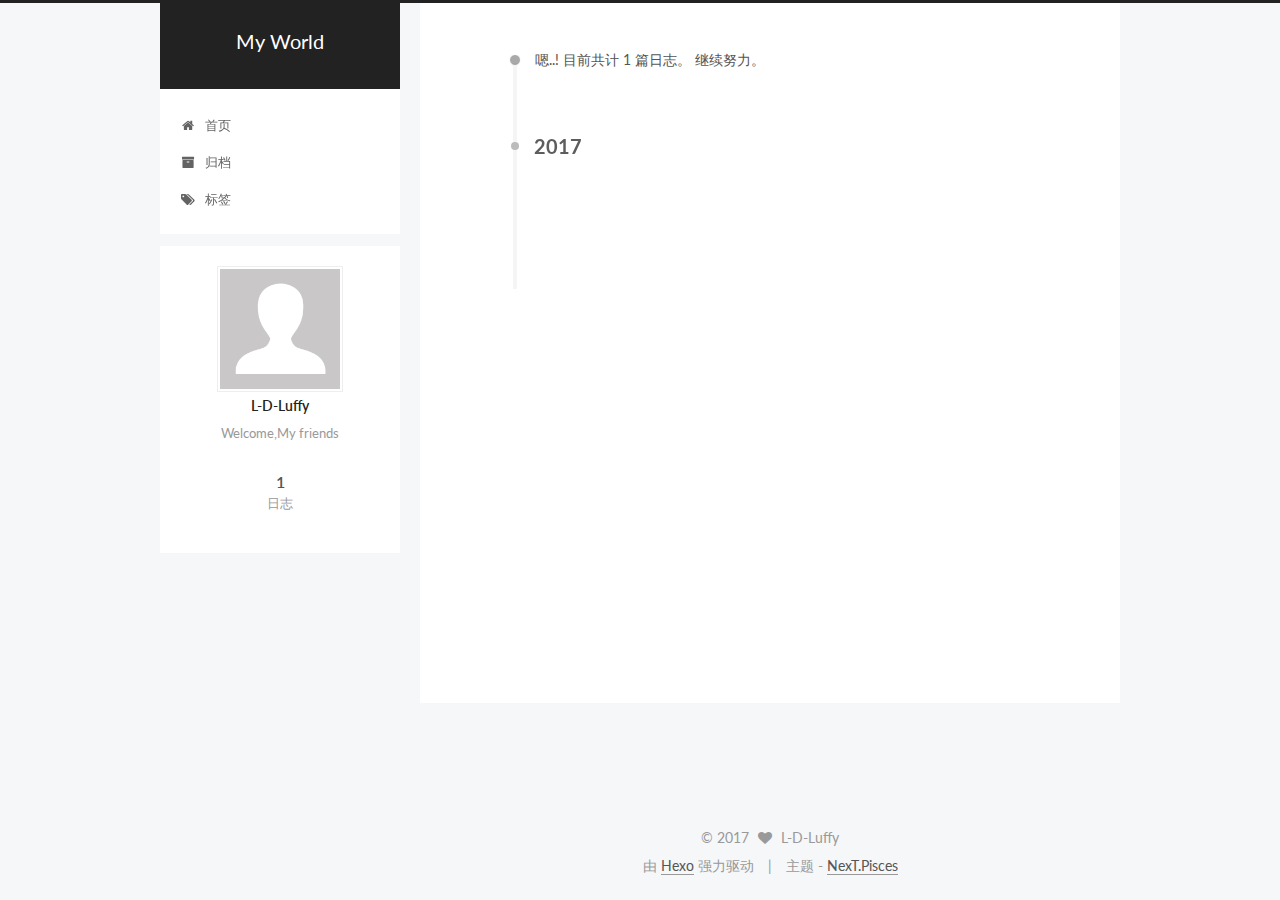
==== commit 65f26813: "Site updated: 2017-06-30 21:14:07" ====
--- a/archives/index.html
+++ b/archives/index.html
@@ -5,7 +5,7 @@
   
 
 
-<html class="theme-next muse use-motion" lang="zh-Hans">
+<html class="theme-next pisces use-motion" lang="zh-Hans">
 <head>
   <meta charset="UTF-8"/>
 <meta http-equiv="X-UA-Compatible" content="IE=edge" />
@@ -109,7 +109,7 @@
   var NexT = window.NexT || {};
   var CONFIG = {
     root: '/',
-    scheme: 'Muse',
+    scheme: 'Pisces',
     sidebar: {"position":"left","display":"post","offset":12,"offset_float":0,"b2t":false,"scrollpercent":false},
     fancybox: true,
     motion: true,
@@ -407,7 +407,7 @@
 <div class="theme-info">
   主题 -
   <a class="theme-link" href="https://github.com/iissnan/hexo-theme-next">
-    NexT.Muse
+    NexT.Pisces
   </a>
 </div>
 
@@ -487,6 +487,13 @@
   
   
 
+
+  <script type="text/javascript" src="/js/src/affix.js?v=5.1.1"></script>
+
+  <script type="text/javascript" src="/js/src/schemes/pisces.js?v=5.1.1"></script>
+
+
+
   
   
     <script type="text/javascript" id="motion.page.archive">
--- a/css/main.css
+++ b/css/main.css
@@ -189,7 +189,7 @@
   font-size: 14px;
   line-height: 2;
   color: #555;
-  background: #fff;
+  background: #f5f7f9;
 }
 @media (max-width: 767px) {
   body {
@@ -639,8 +639,8 @@
 @media (min-width: 992px) {
   .full-image.full-image.full-image {
     max-width: none;
-    width: 110%;
-    margin: 25px -5%;
+    width: 118%;
+    margin: 0 -9%;
   }
 }
 .blockquote-center,
@@ -818,7 +818,7 @@
   font-size: 14px;
   color: #fff;
   background: #222;
-  border: 2px solid #222;
+  border: 2px solid #555;
   text-decoration: none;
   border-radius: 0;
   transition-property: background-color;
@@ -829,8 +829,8 @@
 .btn:hover,
 .post-button .btn:hover {
   border-color: #222;
-  color: #222;
-  background: #fff;
+  color: #fff;
+  background: #222;
 }
 .btn-bar {
   display: block;
@@ -935,7 +935,7 @@
   width: 24px;
   background: #222;
   font-size: 12px;
-  opacity: 1;
+  opacity: 0.6;
   color: #fff;
   cursor: pointer;
   text-align: center;
@@ -956,7 +956,7 @@
   }
 }
 .back-to-top.back-to-top-on {
-  bottom: 19px;
+  bottom: 30px;
 }
 .header {
   background: transparent;
@@ -1005,7 +1005,7 @@
 .site-subtitle {
   margin-top: 10px;
   font-size: 13px;
-  color: #999;
+  color: #ddd;
 }
 .use-motion .brand {
   opacity: 0;
@@ -1078,7 +1078,8 @@
   transition-timing-function: ease-in-out;
   transition-delay: 0s;
 }
-.menu .menu-item a:hover {
+.menu .menu-item a:hover,
+.menu-item-active a {
   border-bottom-color: #222;
 }
 .menu .menu-item .fa {
@@ -1415,10 +1416,10 @@
   margin-top: 50px;
 }
 .post-button .btn {
-  color: #fff;
+  color: #555;
   font-size: 14px;
-  background: #222;
-  border-radius: 0;
+  background: #fff;
+  border-radius: 2px;
   line-height: 2;
   margin: 0 4px 8px 4px;
 }
@@ -1593,20 +1594,20 @@
   display: block;
   margin: 0 auto;
   padding: 2px;
-  max-width: 96px;
+  max-width: 120px;
   height: auto;
-  border: 2px solid #333;
+  border: 1px solid #eee;
 }
 .site-author-name {
-  margin: 5px 0 0;
+  margin: 0;
   text-align: center;
-  color: #f5f5f5;
-  font-weight: normal;
+  color: #222;
+  font-weight: 600;
 }
 .site-description {
-  margin-top: 5px;
+  margin-top: 0;
   text-align: center;
-  font-size: 14px;
+  font-size: 13px;
   color: #999;
 }
 .site-state {
@@ -1618,7 +1619,7 @@
 .site-state-item {
   display: inline-block;
   padding: 0 15px;
-  border-left: 1px solid #333;
+  border-left: 1px solid #eee;
 }
 .site-state-item:first-child {
   border-left: none;
@@ -1631,11 +1632,11 @@
   text-align: center;
   color: inherit;
   font-weight: 600;
-  font-size: 18px;
+  font-size: 16px;
 }
 .site-state-item-name {
   font-size: 13px;
-  color: inherit;
+  color: #999;
 }
 .feed-link {
   margin-top: 20px;
@@ -1677,7 +1678,7 @@
   width: 4px;
   height: 4px;
   border-radius: 50%;
-  background: #5c8c0b;
+  background: #b45c36;
 }
 .links-of-blogroll {
   font-size: 13px;
@@ -1707,7 +1708,7 @@
   color: #555;
 }
 .sidebar-nav li:hover {
-  color: #f5f5f5;
+  color: #fc6423;
 }
 .page-post-detail .sidebar-nav-toc {
   padding: 0 5px;
@@ -1716,11 +1717,11 @@
   margin-left: 10px;
 }
 .sidebar-nav .sidebar-nav-active {
-  color: #87daff;
-  border-bottom-color: #87daff;
+  color: #fc6423;
+  border-bottom-color: #fc6423;
 }
 .sidebar-nav .sidebar-nav-active:hover {
-  color: #87daff;
+  color: #fc6423;
 }
 .sidebar-panel {
   display: none;
@@ -1753,12 +1754,12 @@
   transition-timing-function: ease-in-out;
   transition-delay: 0s;
   transition-property: all;
-  color: #999;
-  border-bottom-color: #555;
+  color: #666;
+  border-bottom-color: #ccc;
 }
 .post-toc ol a:hover {
-  color: #ccc;
-  border-bottom-color: #ccc;
+  color: #000;
+  border-bottom-color: #000;
 }
 .post-toc .nav-item {
   overflow: hidden;
@@ -1779,14 +1780,14 @@
   display: block;
 }
 .post-toc .nav .active > a {
-  color: #87daff;
-  border-bottom-color: #87daff;
+  color: #fc6423;
+  border-bottom-color: #fc6423;
 }
 .post-toc .nav .active-current > a {
-  color: #87daff;
+  color: #fc6423;
 }
 .post-toc .nav .active-current > a:hover {
-  color: #87daff;
+  color: #fc6423;
 }
 .footer {
   font-size: 14px;
@@ -2209,6 +2210,16 @@
   transform: translate(-50%, -50%);
   color: #ccc;
 }
+@media (min-width: 768px) and (max-width: 991px) {
+  .busuanzi-count {
+    width: auto;
+  }
+}
+@media (max-width: 767px) {
+  .busuanzi-count {
+    width: auto;
+  }
+}
 .site-uv,
 .site-pv,
 .page-pv {
@@ -2447,83 +2458,397 @@
   }
 }
 .page-post-detail .sidebar-toggle-line {
-  background: #87daff;
+  background: #fc6423;
 }
 .page-post-detail .comments {
   overflow: hidden;
 }
-@media (max-width: 767px) {
-  .header-inner,
-  .container .main-inner,
+.header {
+  position: relative;
+  margin: 0 auto;
+  width: 960px;
+}
+@media (min-width: 768px) and (max-width: 991px) {
+  .header {
+    width: auto;
+  }
+}
+@media (max-width: 767px) {
+  .header {
+    width: auto;
+  }
+}
+.header-inner {
+  position: absolute;
+  top: 0;
+  overflow: hidden;
+  padding: 0;
+  width: 240px;
+  background: #fff;
+  box-shadow: initial;
+  border-radius: initial;
+}
+@media (min-width: 1600px) {
+  .container .header-inner {
+    width: 240px;
+  }
+}
+@media (min-width: 768px) and (max-width: 991px) {
+  .header-inner {
+    position: relative;
+    width: auto;
+    border-radius: initial;
+  }
+}
+@media (max-width: 767px) {
+  .header-inner {
+    position: relative;
+    width: auto;
+    border-radius: initial;
+  }
+}
+.main:before,
+.main:after {
+  content: " ";
+  display: table;
+}
+.main:after {
+  clear: both;
+}
+@media (min-width: 768px) and (max-width: 991px) {
+  .main {
+    padding-bottom: 100px;
+  }
+}
+@media (max-width: 767px) {
+  .main {
+    padding-bottom: 100px;
+  }
+}
+.container .main-inner {
+  width: 960px;
+}
+@media (min-width: 768px) and (max-width: 991px) {
+  .container .main-inner {
+    width: auto;
+  }
+}
+@media (max-width: 767px) {
+  .container .main-inner {
+    width: auto;
+  }
+}
+.content-wrap {
+  float: right;
+  box-sizing: border-box;
+  padding: 40px;
+  width: 700px;
+  background: #fff;
+  min-height: 700px;
+  box-shadow: initial;
+  border-radius: initial;
+}
+@media (min-width: 768px) and (max-width: 991px) {
+  .content-wrap {
+    width: 100%;
+    padding: 20px;
+    border-radius: initial;
+  }
+}
+@media (max-width: 767px) {
+  .content-wrap {
+    width: 100%;
+    padding: 20px;
+    min-height: auto;
+    border-radius: initial;
+  }
+}
+.sidebar {
+  position: static;
+  float: left;
+  margin-top: 300px;
+  width: 240px;
+  background: #f5f7f9;
+  box-shadow: none;
+}
+@media (min-width: 768px) and (max-width: 991px) {
+  .sidebar {
+    display: none;
+  }
+}
+@media (max-width: 767px) {
+  .sidebar {
+    display: none;
+  }
+}
+.sidebar-toggle {
+  display: none;
+}
+.footer-inner {
+  width: 960px;
+  padding-left: 260px;
+}
+@media (min-width: 768px) and (max-width: 991px) {
   .footer-inner {
     width: auto;
-  }
-}
-embed {
-  display: block;
-  margin: 0px auto 25px auto;
-}
-.custom-logo .site-meta-headline {
-  text-align: center;
-}
-.custom-logo .brand {
+    padding-left: 0 !important;
+    padding-right: 0 !important;
+  }
+}
+@media (max-width: 767px) {
+  .footer-inner {
+    width: auto;
+    padding-left: 0 !important;
+    padding-right: 0 !important;
+  }
+}
+.sidebar-position-right .header-inner {
+  right: 0;
+}
+.sidebar-position-right .content-wrap {
+  float: left;
+}
+.sidebar-position-right .sidebar {
+  float: right;
+}
+.sidebar-position-right .footer-inner {
+  padding-left: 0;
+  padding-right: 260px;
+}
+.site-brand-wrapper {
+  position: relative;
+}
+.site-meta {
+  padding: 20px 0;
+  color: #fff;
+  background: #222;
+}
+@media (min-width: 768px) and (max-width: 991px) {
+  .site-meta {
+    box-shadow: 0 0 16px rgba(0,0,0,0.5);
+  }
+}
+@media (max-width: 767px) {
+  .site-meta {
+    box-shadow: 0 0 16px rgba(0,0,0,0.5);
+  }
+}
+.brand {
+  padding: 0;
   background: none;
 }
-.custom-logo .site-title {
-  margin: 10px auto 0;
-  font-size: 24px;
-  color: #222;
-}
-.custom-logo .site-title a {
-  border: none;
-}
-.custom-logo-image {
-  margin: 0 auto;
-  padding: 5px;
-  max-width: 150px;
-  background: #fff;
-}
-@media (max-width: 767px) {
-  .site-nav {
-    position: absolute;
-    left: 0;
-    top: 52px;
-    margin: 0;
-    width: 100%;
-    padding: 0;
-    background: #fff;
-    border-bottom: 1px solid #ddd;
-    z-index: 1;
-  }
-}
-@media (max-width: 767px) {
-  .menu {
-    text-align: left;
-  }
-}
-@media (max-width: 767px) {
-  .menu .menu-item {
-    display: block;
-    margin: 0 10px;
-    vertical-align: top;
-  }
-}
-@media (max-width: 767px) {
-  .menu .menu-item br {
-    display: none;
-  }
-}
-@media (max-width: 767px) {
-  .menu .menu-item a {
-    padding: 5px 10px;
-  }
-}
-.menu .menu-item .fa {
-  margin-right: 0;
+.brand:hover {
+  color: #fff;
+}
+.site-subtitle {
+  margin: 10px 10px 0;
+  font-weight: initial;
 }
 .site-search form {
   display: none;
 }
+.site-nav {
+  border-top: none;
+}
+@media (min-width: 768px) and (max-width: 991px) {
+  .site-nav {
+    display: none !important;
+  }
+}
+@media (min-width: 768px) and (max-width: 991px) {
+  .site-nav-on {
+    display: block !important;
+  }
+}
+.menu .menu-item {
+  display: block;
+  margin: 0;
+}
+.menu .menu-item a {
+  position: relative;
+  box-sizing: border-box;
+  padding: 5px 20px;
+  text-align: left;
+  line-height: inherit;
+  transition-property: background-color;
+  transition-duration: 0.2s;
+  transition-timing-function: ease-in-out;
+  transition-delay: 0s;
+}
+.menu .menu-item a:hover,
+.menu-item-active a {
+  background: #f9f9f9;
+  border-bottom-color: #fff;
+}
+.menu .menu-item br {
+  display: none;
+}
+.menu-item-active a:after {
+  content: " ";
+  position: absolute;
+  top: 50%;
+  margin-top: -3px;
+  right: 15px;
+  width: 6px;
+  height: 6px;
+  border-radius: 50%;
+  background-color: #bbb;
+}
+.btn-bar {
+  background-color: #fff;
+}
+.site-nav-toggle {
+  left: 20px;
+  top: 50%;
+  -webkit-transform: translateY(-50%);
+  -webkit-transform: translateY(-50%);
+  -moz-transform: translateY(-50%);
+  -ms-transform: translateY(-50%);
+  -o-transform: translateY(-50%);
+  transform: translateY(-50%);
+}
+@media (min-width: 768px) and (max-width: 991px) {
+  .site-nav-toggle {
+    display: block;
+  }
+}
+.use-motion .sidebar .motion-element {
+  opacity: 1;
+}
+.sidebar {
+  display: none;
+  right: auto;
+  bottom: auto;
+  -webkit-transform: none;
+}
+.sidebar-inner {
+  box-sizing: border-box;
+  width: 240px;
+  color: #555;
+  background: #fff;
+  box-shadow: initial;
+  border-radius: initial;
+}
+.sidebar-inner.affix {
+  position: fixed;
+  top: 0px;
+}
+.site-overview {
+  margin: 0 2px;
+  text-align: left;
+}
+.site-author:before,
+.site-author:after {
+  content: " ";
+  display: table;
+}
+.site-author:after {
+  clear: both;
+}
+.sidebar a {
+  color: #555;
+}
+.sidebar a:hover {
+  color: #222;
+}
+.links-of-author-item a:before {
+  display: none;
+}
+.links-of-author-item a {
+  border-bottom: none;
+  text-decoration: underline;
+}
+.feed-link {
+  border-top: 1px dotted #ccc;
+  border-bottom: 1px dotted #ccc;
+  text-align: center;
+}
+.feed-link a {
+  display: block;
+  color: #fc6423;
+  border: none;
+}
+.feed-link a:hover {
+  background: none;
+  color: #e34603;
+}
+.feed-link a:hover i {
+  color: #e34603;
+}
+.links-of-author:before,
+.links-of-author:after {
+  content: " ";
+  display: table;
+}
+.links-of-author:after {
+  clear: both;
+}
+.links-of-author-item {
+  float: left;
+  margin: 5px 0 0;
+  width: 50%;
+}
+.links-of-author-item a {
+  box-sizing: border-box;
+  display: inline-block;
+  margin-right: 0;
+  margin-bottom: 0;
+  padding: 0 5px;
+  overflow: hidden;
+  white-space: nowrap;
+  text-overflow: ellipsis;
+}
+.links-of-author-item a {
+  display: block;
+  text-decoration: none;
+}
+.links-of-author-item a:hover {
+  border-radius: 4px;
+  background: #eee;
+}
+.links-of-author-item .fa {
+  margin-right: 2px;
+  font-size: 16px;
+}
+.links-of-author-item .fa-globe {
+  font-size: 15px;
+}
+.links-of-blogroll {
+  margin-top: 20px;
+  padding: 3px 0 0;
+  border-top: 1px dotted #ccc;
+}
+.links-of-blogroll-title {
+  margin-top: 0;
+}
+.links-of-blogroll-item {
+  padding: 0;
+}
+.links-of-blogroll-inline:before,
+.links-of-blogroll-inline:after {
+  content: " ";
+  display: table;
+}
+.links-of-blogroll-inline:after {
+  clear: both;
+}
 .links-of-blogroll-inline .links-of-blogroll-item {
-  display: inline-block;
-}
+  float: left;
+  margin: 5px 0 0;
+  width: 50%;
+}
+.links-of-blogroll-inline .links-of-blogroll-item a {
+  box-sizing: border-box;
+  display: inline-block;
+  margin-right: 0;
+  margin-bottom: 0;
+  padding: 0 5px;
+  overflow: hidden;
+  white-space: nowrap;
+  text-overflow: ellipsis;
+}
+@media (max-width: 767px) {
+  .post-body {
+    text-align: justify;
+  }
+}
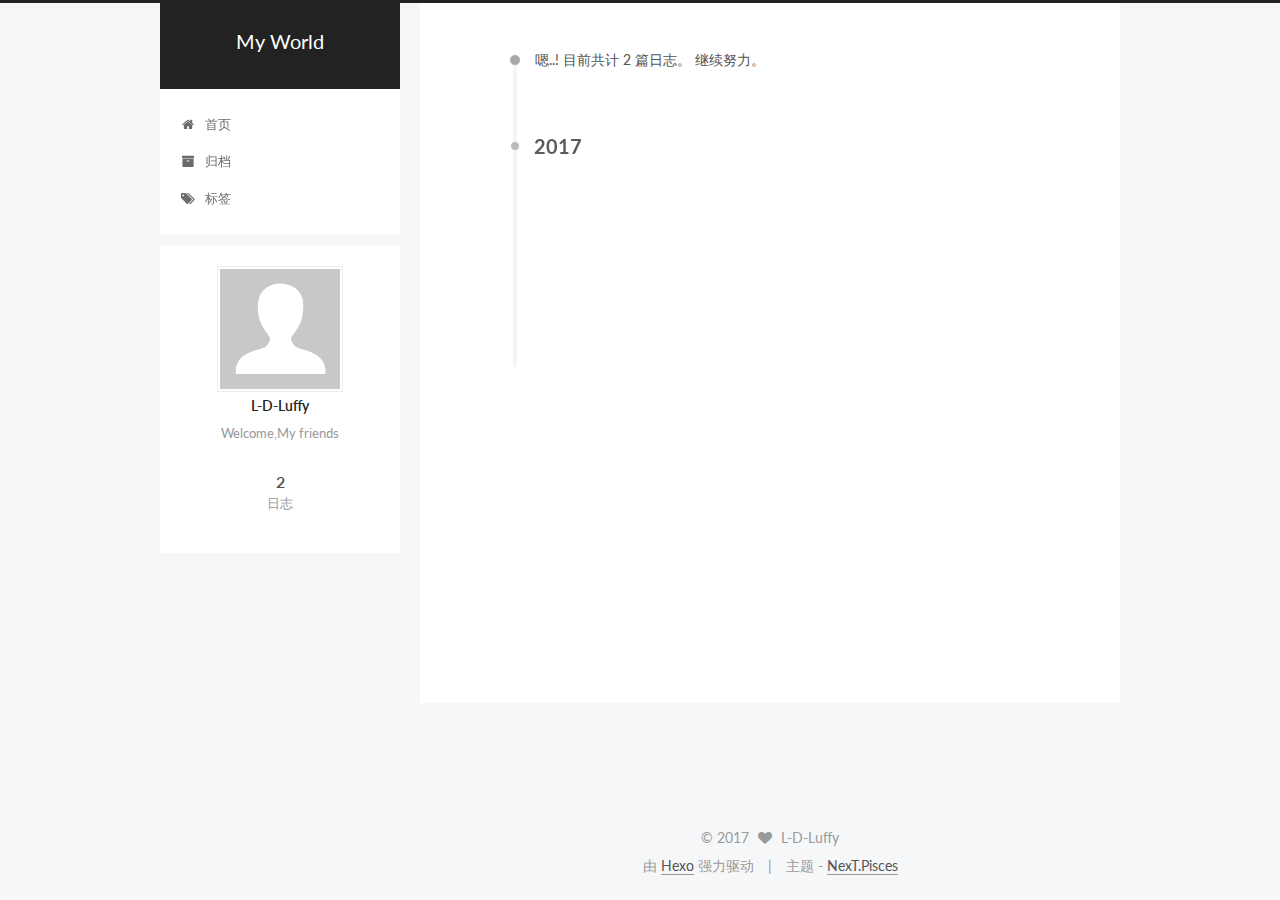
==== commit b8aa2100: "Site updated: 2017-06-30 21:48:45" ====
--- a/archives/index.html
+++ b/archives/index.html
@@ -253,7 +253,7 @@
       
         
       
-      嗯..! 目前共计 1 篇日志。 继续努力。
+      嗯..! 目前共计 2 篇日志。 继续努力。
     </span>
 
     
@@ -267,6 +267,43 @@
         <div class="collection-title">
           <h2 class="archive-year motion-element" id="archive-year-2017">2017</h2>
         </div>
+      
+      
+
+      
+
+  <article class="post post-type-normal" itemscope itemtype="http://schema.org/Article">
+    <header class="post-header">
+
+      <h2 class="post-title">
+        
+            <a class="post-title-link" href="/2017/06/30/FirstArtical/" itemprop="url">
+              
+                <span itemprop="name">FirstArtical</span>
+              
+            </a>
+        
+      </h2>
+
+      <div class="post-meta">
+        <time class="post-time" itemprop="dateCreated"
+              datetime="2017-06-30T21:31:59+08:00"
+              content="2017-06-30" >
+          06-30
+        </time>
+      </div>
+
+    </header>
+  </article>
+
+
+
+    
+
+      
+      
+      
+
       
       
 
@@ -346,7 +383,7 @@
           
             <div class="site-state-item site-state-posts">
               <a href="/archives/">
-                <span class="site-state-item-count">1</span>
+                <span class="site-state-item-count">2</span>
                 <span class="site-state-item-name">日志</span>
               </a>
             </div>
--- a/css/main.css
+++ b/css/main.css
@@ -1678,7 +1678,7 @@
   width: 4px;
   height: 4px;
   border-radius: 50%;
-  background: #b45c36;
+  background: #cf9dff;
 }
 .links-of-blogroll {
   font-size: 13px;
